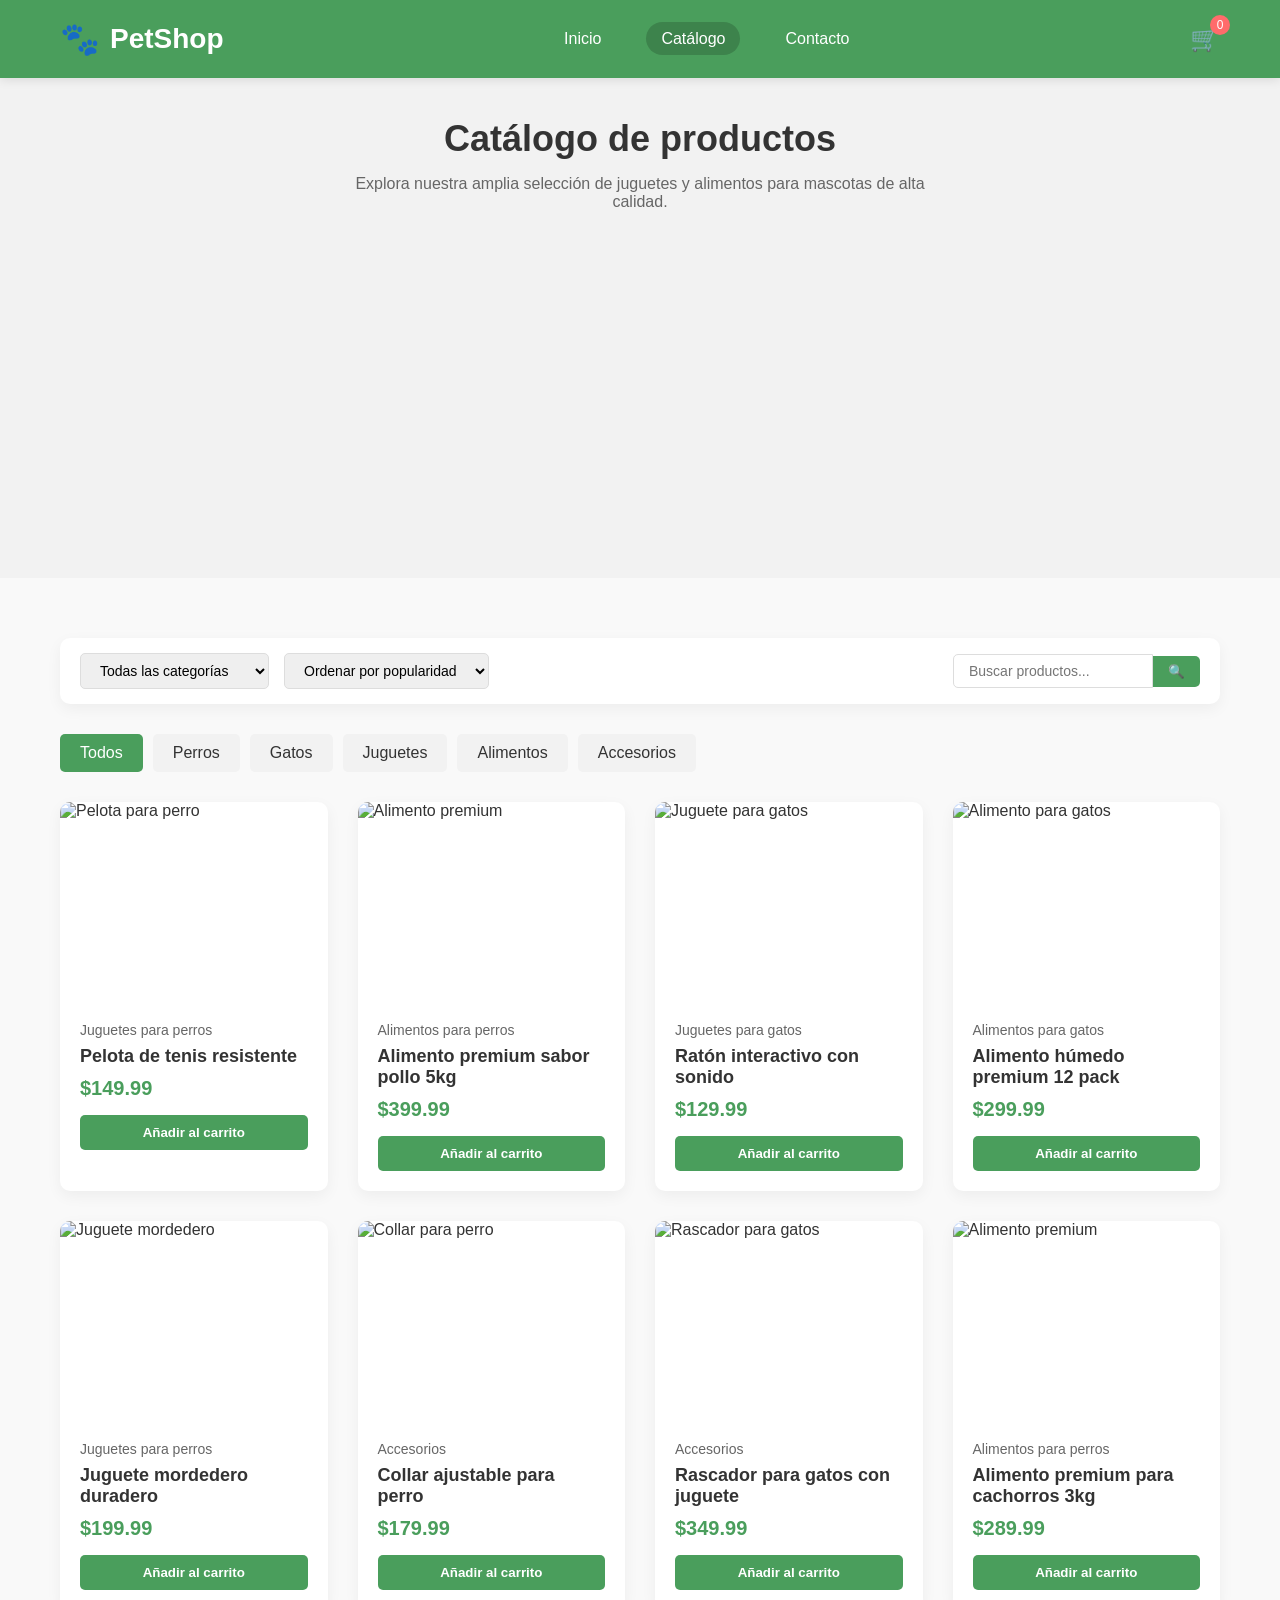
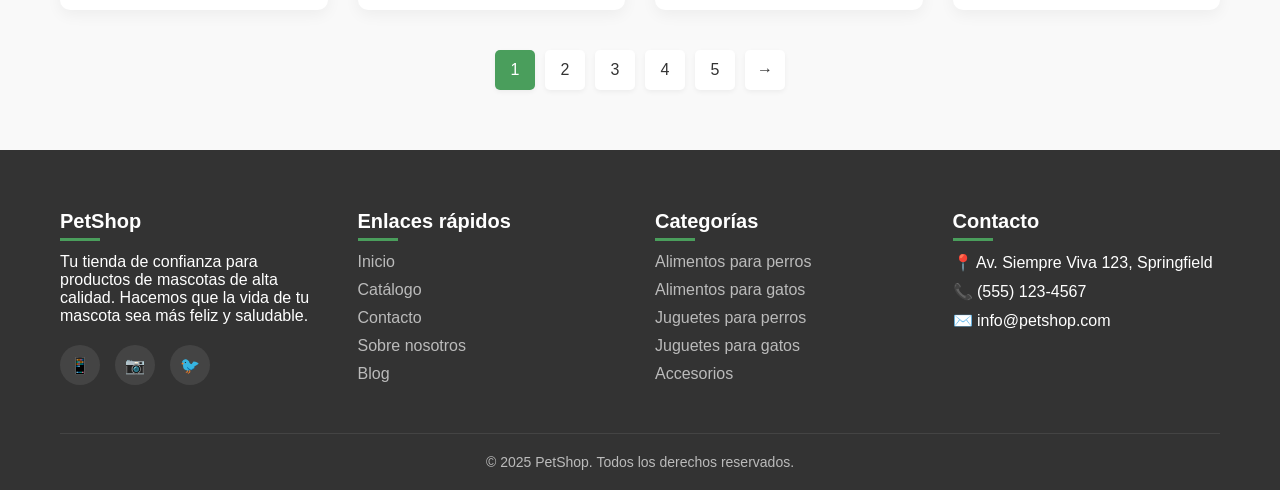
==== catalog/index.html @ a50a1fb7 "avances y conclusión de sección de catalogo" ====
<!DOCTYPE html>
<html lang="es">
<head>
    <meta charset="UTF-8">
    <meta name="viewport" content="width=device-width, initial-scale=1.0">
    <title>Catálogo - PetShop</title>
    <link rel="stylesheet" href="../assets/style.css">
    <link rel="stylesheet" href="../assets/catalog.css">
</head>
<body>
    <!-- Header y navegación -->
    <header>
        <div class="container header-content">
            <div class="logo">
                <span class="logo-icon">🐾</span>
                <h1>PetShop</h1>
            </div>
            <nav>
                <ul>
                    <li><a href="../home/index.html">Inicio</a></li>
                    <li><a href="index.html" class="active">Catálogo</a></li>
                    <li><a href="../contact/index.html">Contacto</a></li>
                </ul>
            </nav>
            <div class="cart-icon">
                🛒
                <span class="cart-count">0</span>
            </div>
        </div>
    </header>

    <!-- Encabezado del catálogo -->
    <section id="catalog-header">
        <div class="container">
            <h1>Catálogo de productos</h1>
            <p>Explora nuestra amplia selección de juguetes y alimentos para mascotas de alta calidad.</p>
        </div>
    </section>

    <!-- Catálogo principal -->
    <section>
        <div class="container">
            <!-- Barra de filtros -->
            <div class="filter-bar">
                <div class="filter-options">
                    <select id="category-filter">
                        <option value="all">Todas las categorías</option>
                        <option value="food-dogs">Alimentos para perros</option>
                        <option value="food-cats">Alimentos para gatos</option>
                        <option value="toys-dogs">Juguetes para perros</option>
                        <option value="toys-cats">Juguetes para gatos</option>
                        <option value="accessories">Accesorios</option>
                    </select>
                    <select id="sort-filter">
                        <option value="popularity">Ordenar por popularidad</option>
                        <option value="price-asc">Precio: menor a mayor</option>
                        <option value="price-desc">Precio: mayor a menor</option>
                        <option value="newest">Más recientes</option>
                    </select>
                </div>
                <div class="search-box">
                    <input type="text" placeholder="Buscar productos...">
                    <button>🔍</button>
                </div>
            </div>

            <!-- Tabs de categorías -->
            <div class="category-tabs">
                <div class="category-tab active">Todos</div>
                <div class="category-tab">Perros</div>
                <div class="category-tab">Gatos</div>
                <div class="category-tab">Juguetes</div>
                <div class="category-tab">Alimentos</div>
                <div class="category-tab">Accesorios</div>
            </div>

            <!-- Productos -->
            <div class="product-grid">
                <!-- Producto 1 -->
                <div class="product-card">
                    <div class="product-image">
                        <img src="/api/placeholder/300/300" alt="Pelota para perro">
                    </div>
                    <div class="product-info">
                        <div class="product-category">Juguetes para perros</div>
                        <h3 class="product-title">Pelota de tenis resistente</h3>
                        <div class="product-price">$149.99</div>
                        <button class="add-to-cart">Añadir al carrito</button>
                    </div>
                </div>

                <!-- Producto 2 -->
                <div class="product-card">
                    <div class="product-image">
                        <img src="/api/placeholder/300/300" alt="Alimento premium">
                    </div>
                    <div class="product-info">
                        <div class="product-category">Alimentos para perros</div>
                        <h3 class="product-title">Alimento premium sabor pollo 5kg</h3>
                        <div class="product-price">$399.99</div>
                        <button class="add-to-cart">Añadir al carrito</button>
                    </div>
                </div>

                <!-- Producto 3 -->
                <div class="product-card">
                    <div class="product-image">
                        <img src="/api/placeholder/300/300" alt="Juguete para gatos">
                    </div>
                    <div class="product-info">
                        <div class="product-category">Juguetes para gatos</div>
                        <h3 class="product-title">Ratón interactivo con sonido</h3>
                        <div class="product-price">$129.99</div>
                        <button class="add-to-cart">Añadir al carrito</button>
                    </div>
                </div>

                <!-- Producto 4 -->
                <div class="product-card">
                    <div class="product-image">
                        <img src="/api/placeholder/300/300" alt="Alimento para gatos">
                    </div>
                    <div class="product-info">
                        <div class="product-category">Alimentos para gatos</div>
                        <h3 class="product-title">Alimento húmedo premium 12 pack</h3>
                        <div class="product-price">$299.99</div>
                        <button class="add-to-cart">Añadir al carrito</button>
                    </div>
                </div>

                <!-- Producto 5 -->
                <div class="product-card">
                    <div class="product-image">
                        <img src="/api/placeholder/300/300" alt="Juguete mordedero">
                    </div>
                    <div class="product-info">
                        <div class="product-category">Juguetes para perros</div>
                        <h3 class="product-title">Juguete mordedero duradero</h3>
                        <div class="product-price">$199.99</div>
                        <button class="add-to-cart">Añadir al carrito</button>
                    </div>
                </div>

                <!-- Producto 6 -->
                <div class="product-card">
                    <div class="product-image">
                        <img src="/api/placeholder/300/300" alt="Collar para perro">
                    </div>
                    <div class="product-info">
                        <div class="product-category">Accesorios</div>
                        <h3 class="product-title">Collar ajustable para perro</h3>
                        <div class="product-price">$179.99</div>
                        <button class="add-to-cart">Añadir al carrito</button>
                    </div>
                </div>

                <!-- Producto 7 -->
                <div class="product-card">
                    <div class="product-image">
                        <img src="/api/placeholder/300/300" alt="Rascador para gatos">
                    </div>
                    <div class="product-info">
                        <div class="product-category">Accesorios</div>
                        <h3 class="product-title">Rascador para gatos con juguete</h3>
                        <div class="product-price">$349.99</div>
                        <button class="add-to-cart">Añadir al carrito</button>
                    </div>
                </div>

                <!-- Producto 8 -->
                <div class="product-card">
                    <div class="product-image">
                        <img src="/api/placeholder/300/300" alt="Alimento premium">
                    </div>
                    <div class="product-info">
                        <div class="product-category">Alimentos para perros</div>
                        <h3 class="product-title">Alimento premium para cachorros 3kg</h3>
                        <div class="product-price">$289.99</div>
                        <button class="add-to-cart">Añadir al carrito</button>
                    </div>
                </div>
            </div>

            <!-- Paginación -->
            <div class="pagination">
                <a href="#" class="page-link active">1</a>
                <a href="#" class="page-link">2</a>
                <a href="#" class="page-link">3</a>
                <a href="#" class="page-link">4</a>
                <a href="#" class="page-link">5</a>
                <a href="#" class="page-link">→</a>
            </div>
        </div>
    </section>

    <!-- Footer -->
    <footer>
        <div class="container">
            <div class="footer-content">
                <div class="footer-column">
                    <h3>PetShop</h3>
                    <p>Tu tienda de confianza para productos de mascotas de alta calidad. Hacemos que la vida de tu mascota sea más feliz y saludable.</p>
                    <div class="social-links">
                        <a href="#" aria-label="Facebook">📱</a>
                        <a href="#" aria-label="Instagram">📷</a>
                        <a href="#" aria-label="Twitter">🐦</a>
                    </div>
                </div>
                <div class="footer-column">
                    <h3>Enlaces rápidos</h3>
                    <ul>
                        <li><a href="../home/index.html">Inicio</a></li>
                        <li><a href="index.html">Catálogo</a></li>
                        <li><a href="../contact/index.html">Contacto</a></li>
                        <li><a href="#">Sobre nosotros</a></li>
                        <li><a href="#">Blog</a></li>
                    </ul>
                </div>
                <div class="footer-column">
                    <h3>Categorías</h3>
                    <ul>
                        <li><a href="index.html">Alimentos para perros</a></li>
                        <li><a href="index.html">Alimentos para gatos</a></li>
                        <li><a href="index.html">Juguetes para perros</a></li>
                        <li><a href="index.html">Juguetes para gatos</a></li>
                        <li><a href="index.html">Accesorios</a></li>
                    </ul>
                </div>
                <div class="footer-column">
                    <h3>Contacto</h3>
                    <ul>
                        <li>📍 Av. Siempre Viva 123, Springfield</li>
                        <li>📞 (555) 123-4567</li>
                        <li>✉️ info@petshop.com</li>
                    </ul>
                </div>
            </div>
            <div class="footer-bottom">
                <p>&copy; 2025 PetShop. Todos los derechos reservados.</p>
            </div>
        </div>
    </footer>

</body>
</html>
---- assets/style.css ----
/* Estilos generales */
* {
    margin: 0;
    padding: 0;
    box-sizing: border-box;
    font-family: 'Segoe UI', Tahoma, Geneva, Verdana, sans-serif;
}

body {
    background-color: #f9f9f9;
    color: #333;
}

.container {
    max-width: 1200px;
    margin: 0 auto;
    padding: 0 20px;
}

/* Header y navegación */
header {
    background-color: #4a9e5c;
    padding: 20px 0;
    position: sticky;
    top: 0;
    z-index: 100;
    box-shadow: 0 2px 10px rgba(0, 0, 0, 0.1);
}

.header-content {
    display: flex;
    justify-content: space-between;
    align-items: center;
}

.logo {
    display: flex;
    align-items: center;
    gap: 10px;
}

.logo h1 {
    color: white;
    font-size: 28px;
}

.logo-icon {
    font-size: 32px;
}

nav ul {
    display: flex;
    gap: 30px;
    list-style: none;
}

nav ul li a {
    color: white;
    text-decoration: none;
    font-weight: 500;
    font-size: 16px;
    transition: all 0.3s ease;
    padding: 8px 15px;
    border-radius: 20px;
}

nav ul li a:hover {
    background-color: #3d834c;
}

nav ul li a.active {
    background-color: #3d834c;
}

.cart-icon {
    color: white;
    font-size: 24px;
    position: relative;
    cursor: pointer;
}

.cart-count {
    position: absolute;
    top: -10px;
    right: -10px;
    background-color: #ff6b6b;
    color: white;
    border-radius: 50%;
    width: 20px;
    height: 20px;
    display: flex;
    align-items: center;
    justify-content: center;
    font-size: 12px;
}

/* Secciones */
section {
    padding: 60px 0;
    min-height: 500px;
}

section:nth-child(even) {
    background-color: #f2f2f2;
}

h2.section-title {
    text-align: center;
    font-size: 32px;
    margin-bottom: 40px;
    color: #4a9e5c;
    position: relative;
}

h2.section-title:after {
    content: "";
    width: 80px;
    height: 4px;
    background-color: #4a9e5c;
    position: absolute;
    bottom: -10px;
    left: 50%;
    transform: translateX(-50%);
}

.btn {
    background-color: #ff6b6b;
    color: white;
    border: none;
    padding: 12px 25px;
    border-radius: 25px;
    font-size: 16px;
    font-weight: 600;
    cursor: pointer;
    transition: all 0.3s ease;
    text-decoration: none;
    display: inline-block;
}

.btn:hover {
    background-color: #ff5252;
    transform: translateY(-3px);
    box-shadow: 0 5px 15px rgba(0, 0, 0, 0.1);
}

/* Footer */
footer {
    background-color: #333;
    color: #fff;
    padding: 60px 0 20px;
}

.footer-content {
    display: grid;
    grid-template-columns: repeat(auto-fit, minmax(200px, 1fr));
    gap: 30px;
    margin-bottom: 40px;
}

.footer-column h3 {
    color: #fff;
    margin-bottom: 20px;
    font-size: 20px;
    position: relative;
}

.footer-column h3:after {
    content: "";
    width: 40px;
    height: 3px;
    background-color: #4a9e5c;
    position: absolute;
    bottom: -8px;
    left: 0;
}

.footer-column ul {
    list-style: none;
}

.footer-column ul li {
    margin-bottom: 10px;
}

.footer-column ul li a {
    color: #bbb;
    text-decoration: none;
    transition: all 0.3s ease;
}

.footer-column ul li a:hover {
    color: #4a9e5c;
    padding-left: 5px;
}

.social-links {
    display: flex;
    gap: 15px;
    margin-top: 20px;
}

.social-links a {
    display: inline-flex;
    align-items: center;
    justify-content: center;
    width: 40px;
    height: 40px;
    background-color: #444;
    color: white;
    border-radius: 50%;
    transition: all 0.3s ease;
    text-decoration: none;
}

.social-links a:hover {
    background-color: #4a9e5c;
    transform: translateY(-3px);
}

.footer-bottom {
    text-align: center;
    padding-top: 20px;
    border-top: 1px solid #444;
    color: #bbb;
    font-size: 14px;
}

/* Responsive design */
@media (max-width: 992px) {
    .footer-content {
        grid-template-columns: repeat(auto-fill, minmax(200px, 1fr));
    }
}

@media (max-width: 768px) {
    nav ul {
        gap: 15px;
    }
}

@media (max-width: 576px) {
    .header-content {
        flex-direction: column;
        gap: 20px;
    }
    
    nav ul {
        gap: 10px;
    }
}
---- assets/catalog.css ----
/* Estilos específicos para la página de catálogo */

#catalog-header {
    background-color: #f2f2f2;
    padding: 40px 0;
    text-align: center;
}

#catalog-header h1 {
    font-size: 36px;
    color: #333;
    margin-bottom: 15px;
}

#catalog-header p {
    color: #666;
    max-width: 600px;
    margin: 0 auto;
}

/* Filtros y búsqueda */
.filter-bar {
    display: flex;
    justify-content: space-between;
    align-items: center;
    margin-bottom: 30px;
    background-color: white;
    padding: 15px 20px;
    border-radius: 10px;
    box-shadow: 0 5px 15px rgba(0, 0, 0, 0.05);
}

.filter-options {
    display: flex;
    gap: 15px;
}

.filter-options select {
    padding: 8px 15px;
    border: 1px solid #ddd;
    border-radius: 5px;
    font-size: 14px;
    cursor: pointer;
}

.search-box {
    display: flex;
    align-items: center;
}

.search-box input {
    padding: 8px 15px;
    border: 1px solid #ddd;
    border-radius: 5px 0 0 5px;
    font-size: 14px;
    width: 200px;
}

.search-box button {
    background-color: #4a9e5c;
    color: white;
    border: none;
    padding: 8px 15px;
    border-radius: 0 5px 5px 0;
    cursor: pointer;
}

/* Categorías */
.category-tabs {
    display: flex;
    gap: 10px;
    margin-bottom: 30px;
    flex-wrap: wrap;
}

.category-tab {
    padding: 10px 20px;
    background-color: #f2f2f2;
    border-radius: 5px;
    cursor: pointer;
    transition: all 0.3s ease;
}

.category-tab:hover {
    background-color: #e0e0e0;
}

.category-tab.active {
    background-color: #4a9e5c;
    color: white;
}

/* Productos */
.product-grid {
    display: grid;
    grid-template-columns: repeat(auto-fill, minmax(250px, 1fr));
    gap: 30px;
}

.product-card {
    background-color: white;
    border-radius: 10px;
    overflow: hidden;
    box-shadow: 0 5px 15px rgba(0, 0, 0, 0.05);
    transition: all 0.3s ease;
}

.product-card:hover {
    transform: translateY(-5px);
    box-shadow: 0 10px 25px rgba(0, 0, 0, 0.1);
}

.product-image {
    height: 200px;
    overflow: hidden;
}

.product-image img {
    width: 100%;
    height: 100%;
    object-fit: cover;
    transition: transform 0.5s ease;
}

.product-card:hover .product-image img {
    transform: scale(1.05);
}

.product-info {
    padding: 20px;
}

.product-category {
    color: #666;
    font-size: 14px;
    margin-bottom: 8px;
}

.product-title {
    font-size: 18px;
    margin-bottom: 10px;
}

.product-price {
    color: #4a9e5c;
    font-weight: bold;
    font-size: 20px;
    margin-bottom: 15px;
}

.add-to-cart {
    width: 100%;
    background-color: #4a9e5c;
    color: white;
    border: none;
    padding: 10px;
    border-radius: 5px;
    cursor: pointer;
    transition: all 0.3s ease;
    font-weight: 600;
}

.add-to-cart:hover {
    background-color: #3d834c;
}

/* Paginación */
.pagination {
    display: flex;
    justify-content: center;
    margin-top: 40px;
    gap: 10px;
}

.page-link {
    display: inline-flex;
    align-items: center;
    justify-content: center;
    width: 40px;
    height: 40px;
    background-color: white;
    border-radius: 5px;
    text-decoration: none;
    color: #333;
    font-weight: 500;
    transition: all 0.3s ease;
    box-shadow: 0 2px 5px rgba(0, 0, 0, 0.05);
}

.page-link:hover {
    background-color: #f2f2f2;
}

.page-link.active {
    background-color: #4a9e5c;
    color: white;
}

/* Responsive */
@media (max-width: 768px) {
    .filter-bar {
        flex-direction: column;
        gap: 15px;
        align-items: flex-start;
    }
    
    .filter-options {
        width: 100%;
        overflow-x: auto;
        padding-bottom: 5px;
    }
    
    .search-box {
        width: 100%;
    }
    
    .search-box input {
        flex: 1;
    }
}
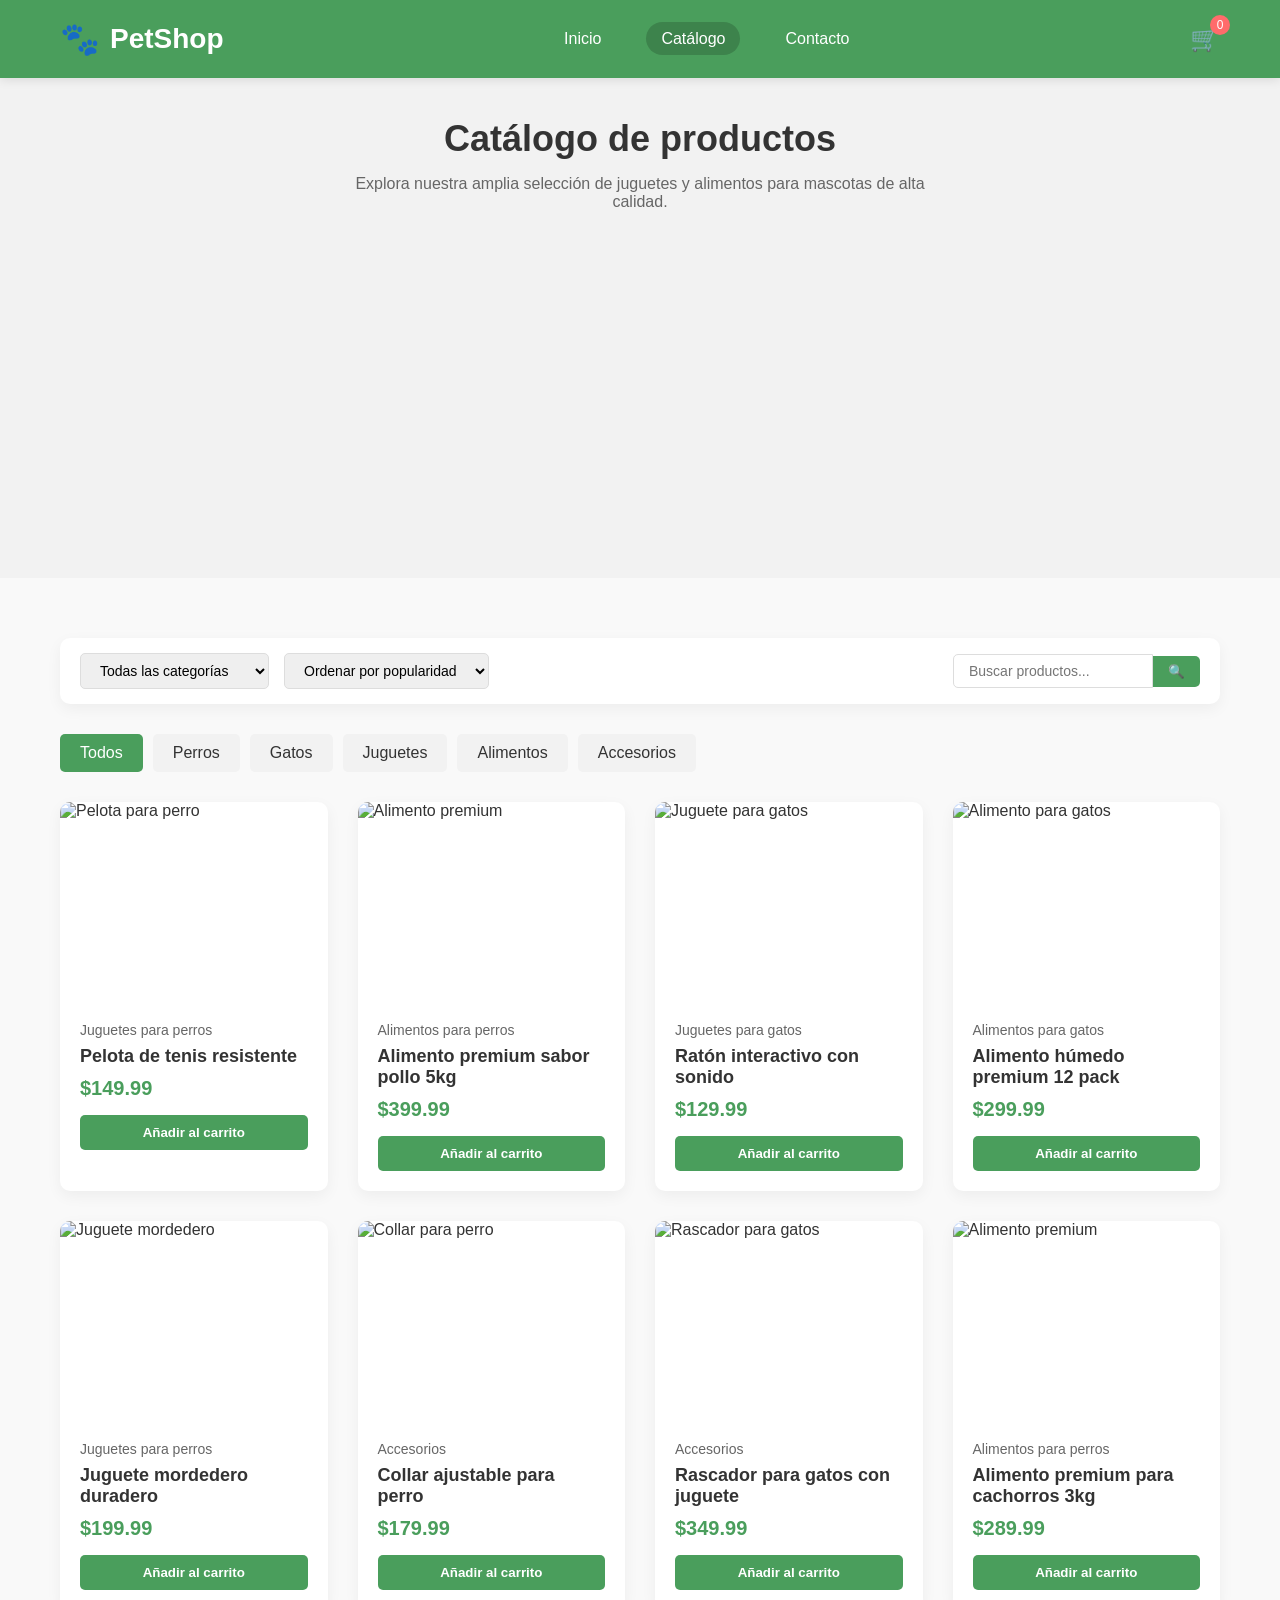
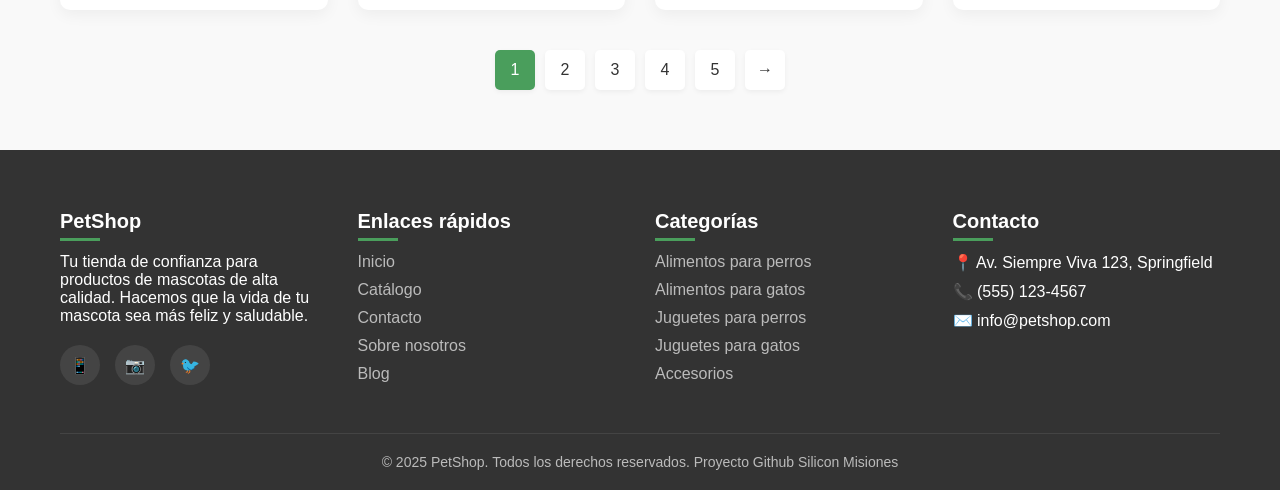
==== commit 064ba3fb: "feat: mejoras en el footer" ====
--- a/catalog/index.html
+++ b/catalog/index.html
@@ -236,7 +236,7 @@
                 </div>
             </div>
             <div class="footer-bottom">
-                <p>&copy; 2025 PetShop. Todos los derechos reservados.</p>
+                <p>&copy; 2025 PetShop. Todos los derechos reservados. Proyecto Github Silicon Misiones</p>
             </div>
         </div>
     </footer>
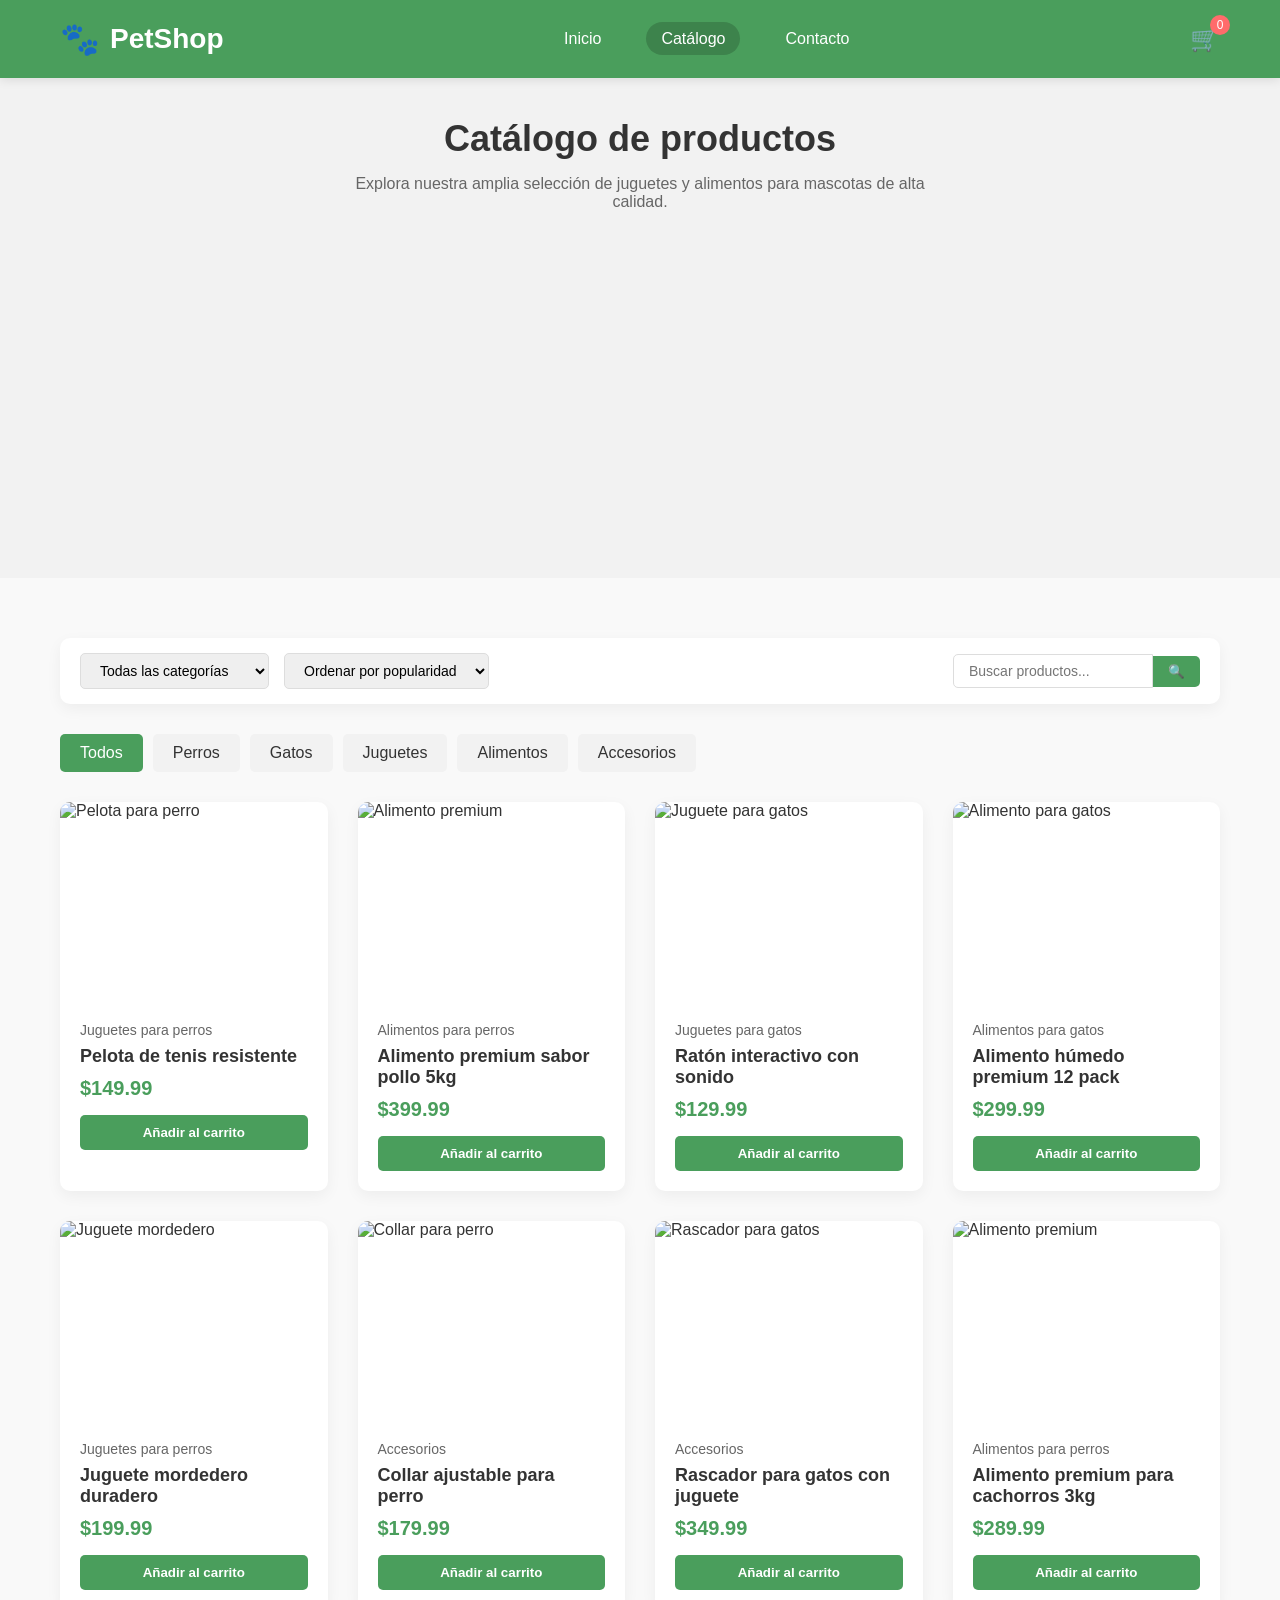
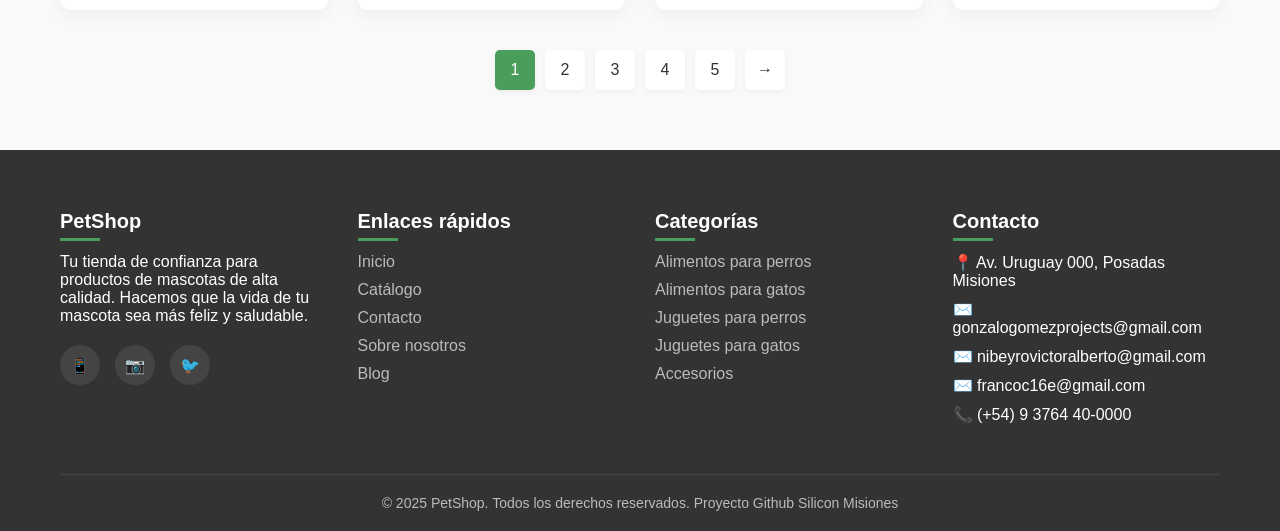
==== commit afbe48d5: "hotfix: arregle la parte de contacto en el footer de catalog y home" ====
--- a/catalog/index.html
+++ b/catalog/index.html
@@ -229,9 +229,11 @@
                 <div class="footer-column">
                     <h3>Contacto</h3>
                     <ul>
-                        <li>📍 Av. Siempre Viva 123, Springfield</li>
-                        <li>📞 (555) 123-4567</li>
-                        <li>✉️ info@petshop.com</li>
+                        <li>📍 Av. Uruguay 000, Posadas Misiones</li>
+                        <li>✉️ gonzalogomezprojects@gmail.com</li>
+                        <li>✉️ nibeyrovictoralberto@gmail.com</li>
+                        <li>✉️ francoc16e@gmail.com</li>
+                        <li>📞 (+54) 9 3764 40-0000</li>
                     </ul>
                 </div>
             </div>
